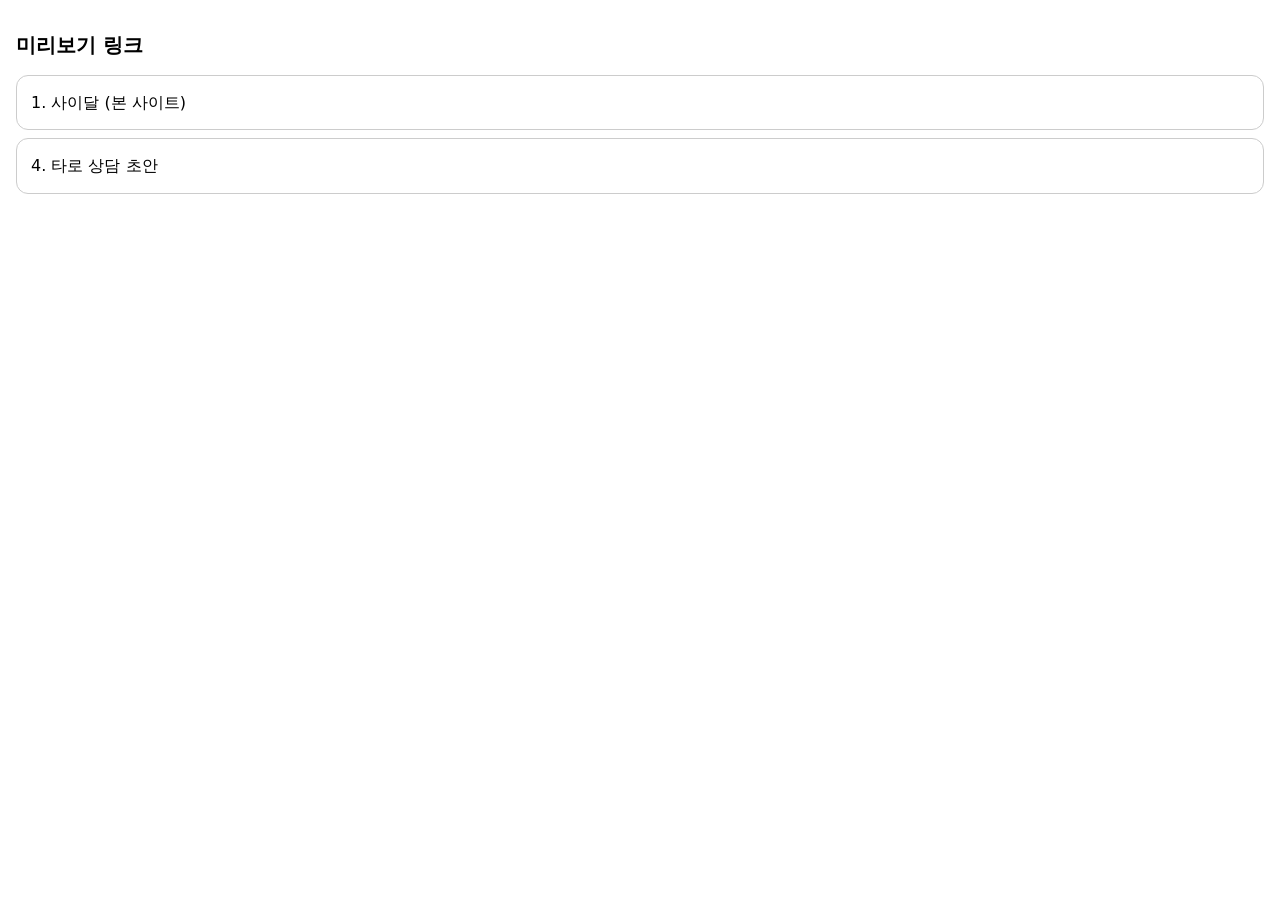
==== index.html @ afcd0f5c "Static preview of the Sidal site and the consult draft (no server, no API) Co-Authored-By: Claude Ha" ====
<!doctype html>
<html lang="ko"><head><meta charset="utf-8"><meta name="viewport" content="width=device-width,initial-scale=1"><title>미리보기</title>
<style>body{font:16px/1.6 system-ui,'Malgun Gothic',sans-serif;margin:0;padding:16px}a{display:block;padding:14px;margin:8px 0;border:1px solid #ccc;border-radius:12px;color:inherit;text-decoration:none}</style></head>
<body><h1 style="font-size:20px">미리보기 링크</h1>
<a href="sidal/index.html">1. 사이달 (본 사이트)</a>
<a href="consult/index.html">4. 타로 상담 초안</a>
</body></html>
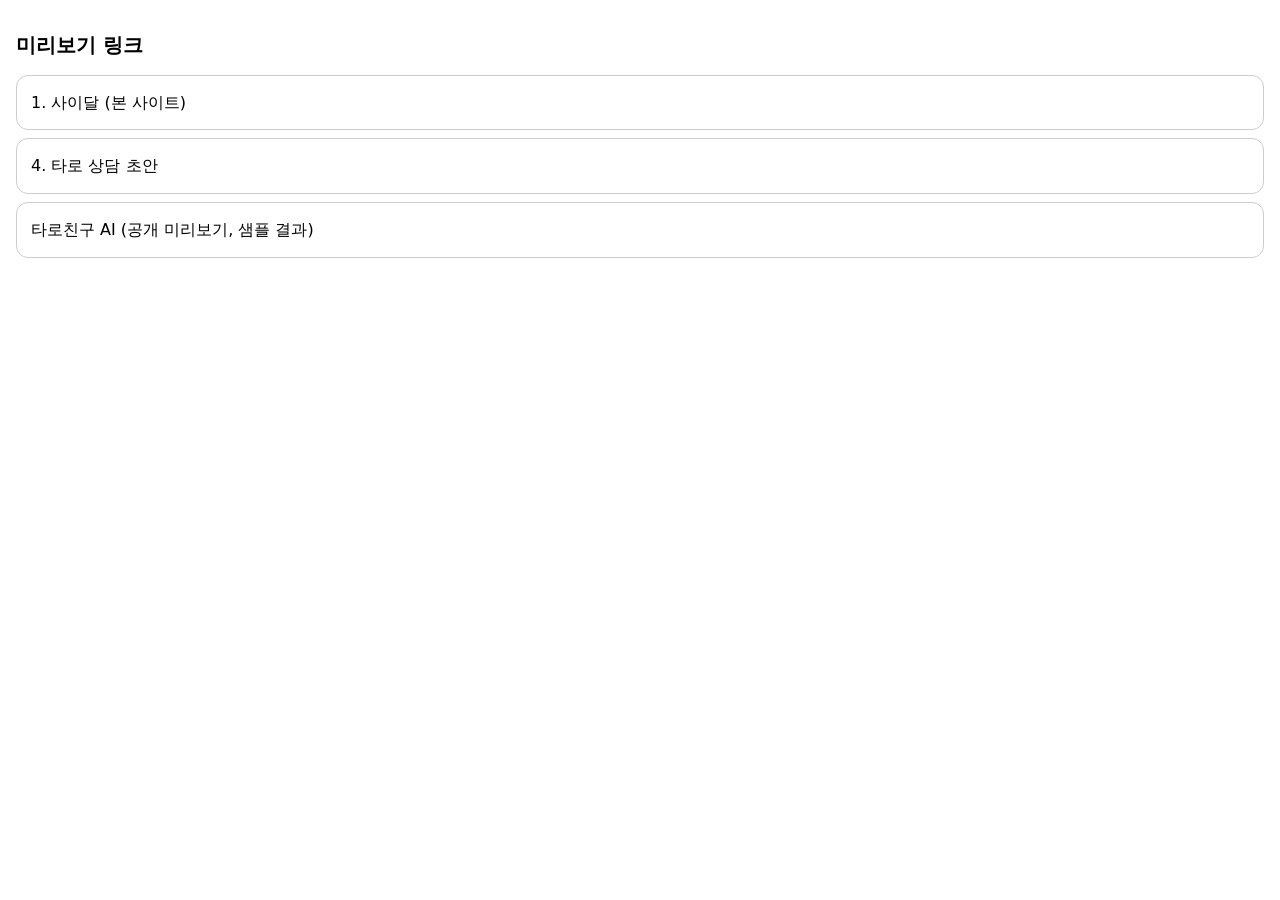
==== commit 73734a07: "Public preview of the desktop tarot page (sample results, no server key) Co-Authored-By: Claude Haik" ====
--- a/index.html
+++ b/index.html
@@ -4,4 +4,5 @@
 <body><h1 style="font-size:20px">미리보기 링크</h1>
 <a href="sidal/index.html">1. 사이달 (본 사이트)</a>
 <a href="consult/index.html">4. 타로 상담 초안</a>
+<a href="tarot/index.html">타로친구 AI (공개 미리보기, 샘플 결과)</a>
 </body></html>
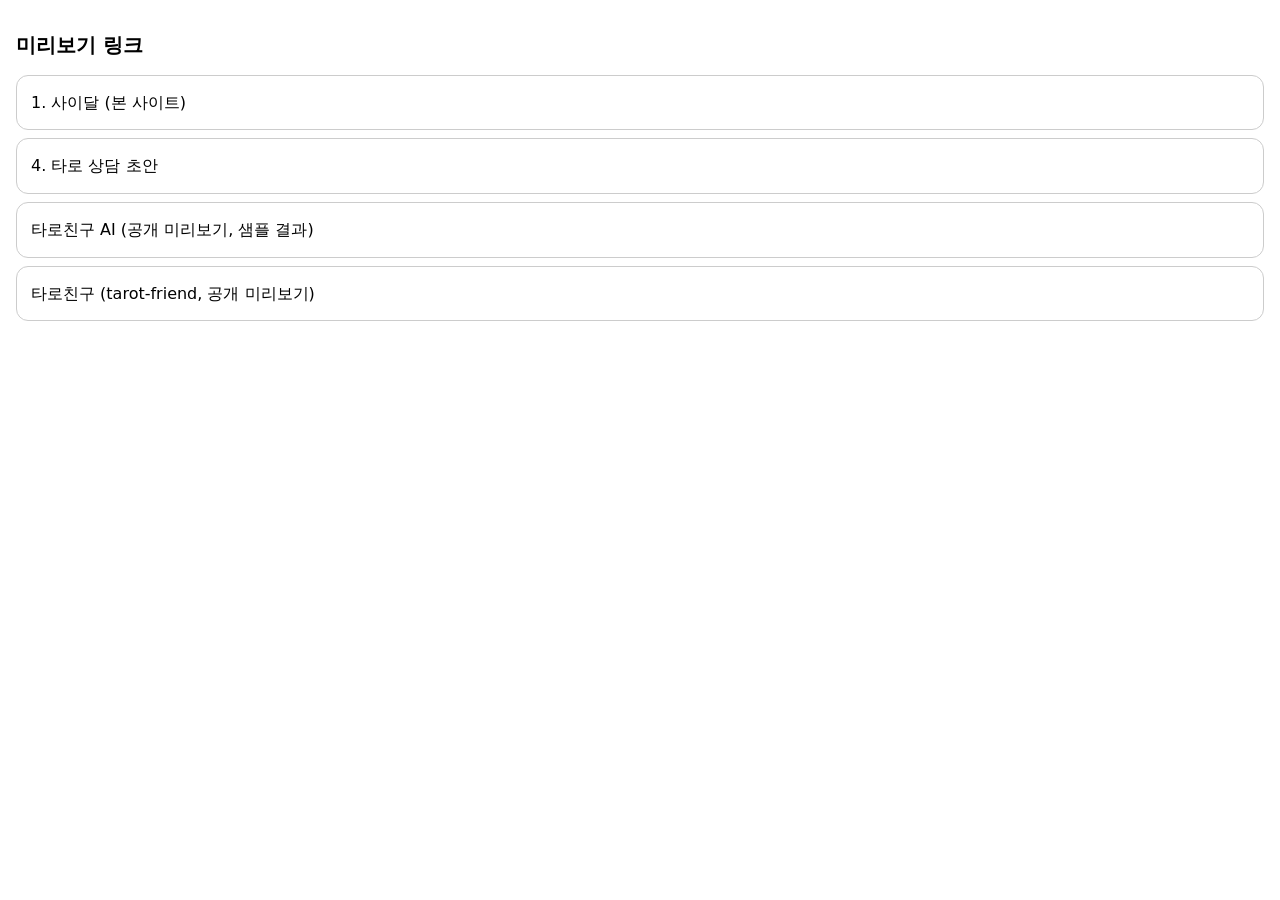
==== commit 2a9e2a97: "Public static preview of the tarot-friend page (no API server, no key) Co-Authored-By: Claude Haiku " ====
--- a/index.html
+++ b/index.html
@@ -5,4 +5,5 @@
 <a href="sidal/index.html">1. 사이달 (본 사이트)</a>
 <a href="consult/index.html">4. 타로 상담 초안</a>
 <a href="tarot/index.html">타로친구 AI (공개 미리보기, 샘플 결과)</a>
+<a href="friend/index.html">타로친구 (tarot-friend, 공개 미리보기)</a>
 </body></html>
